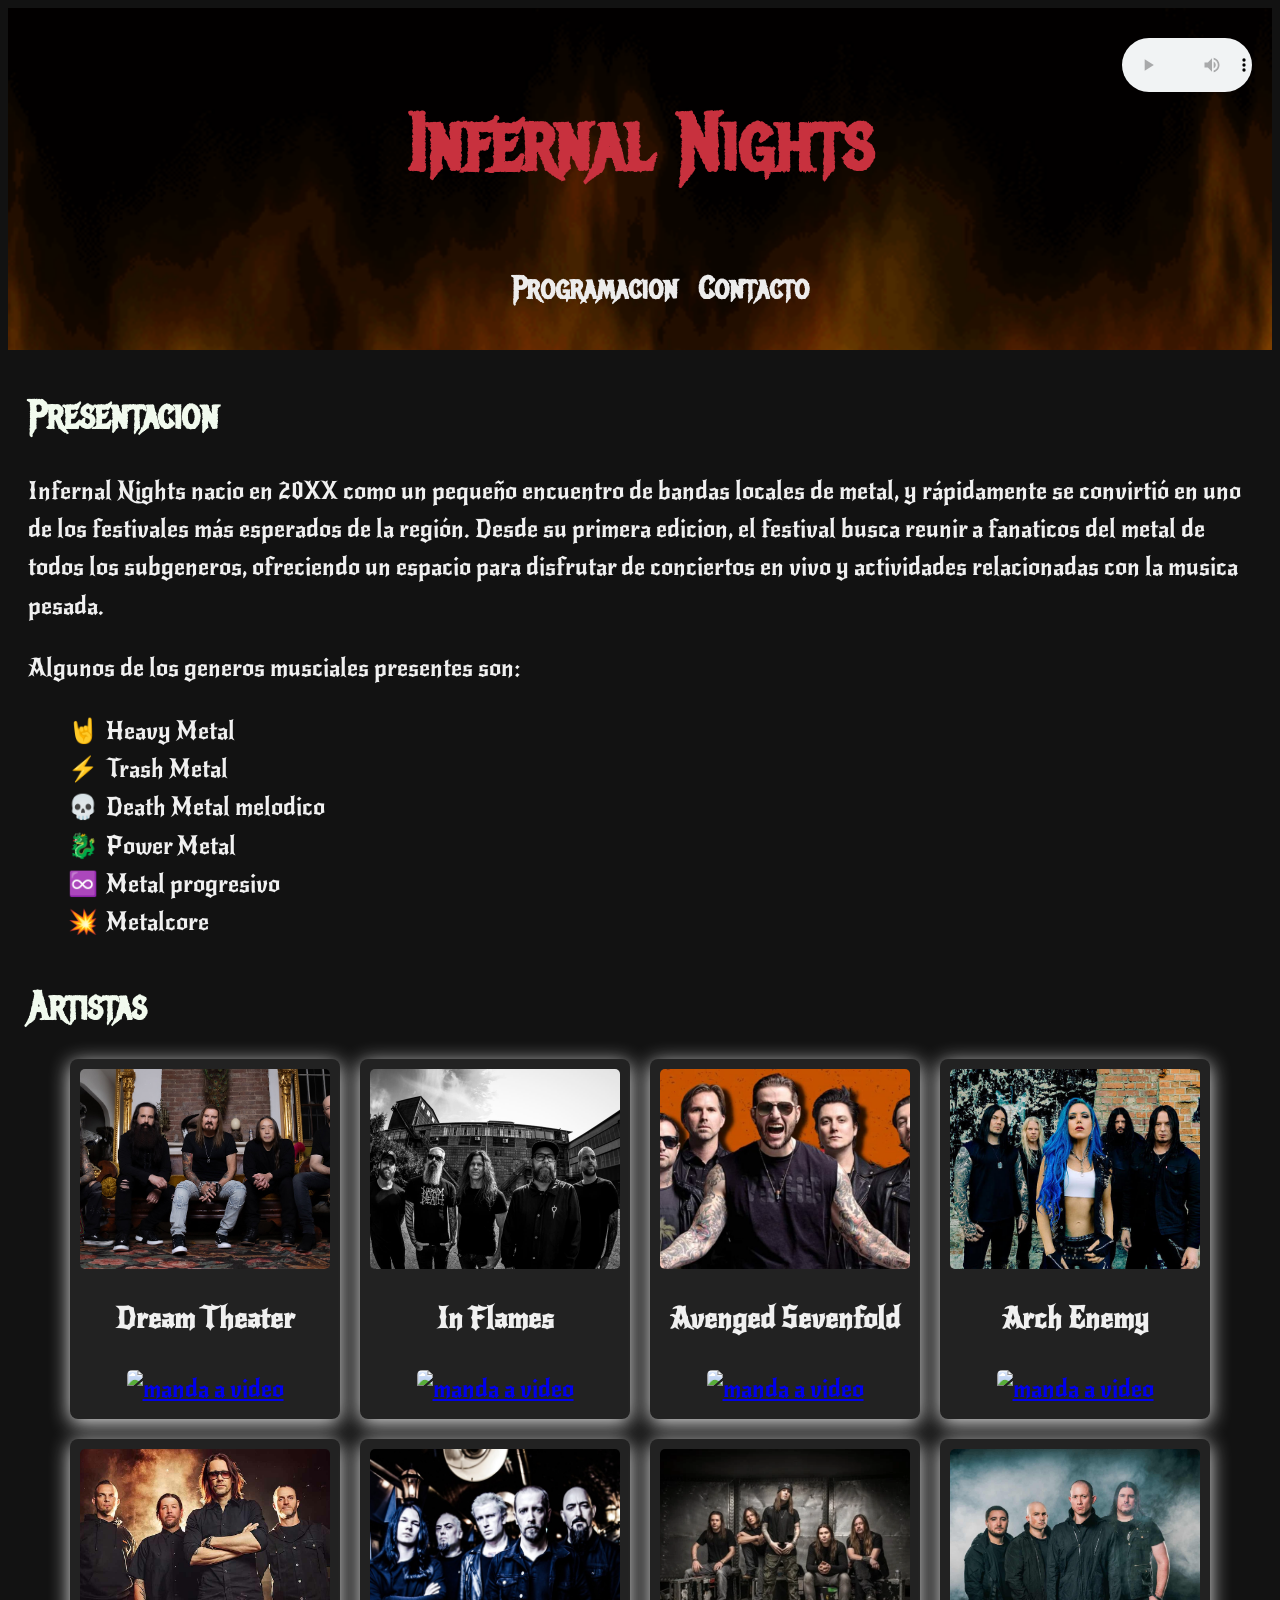
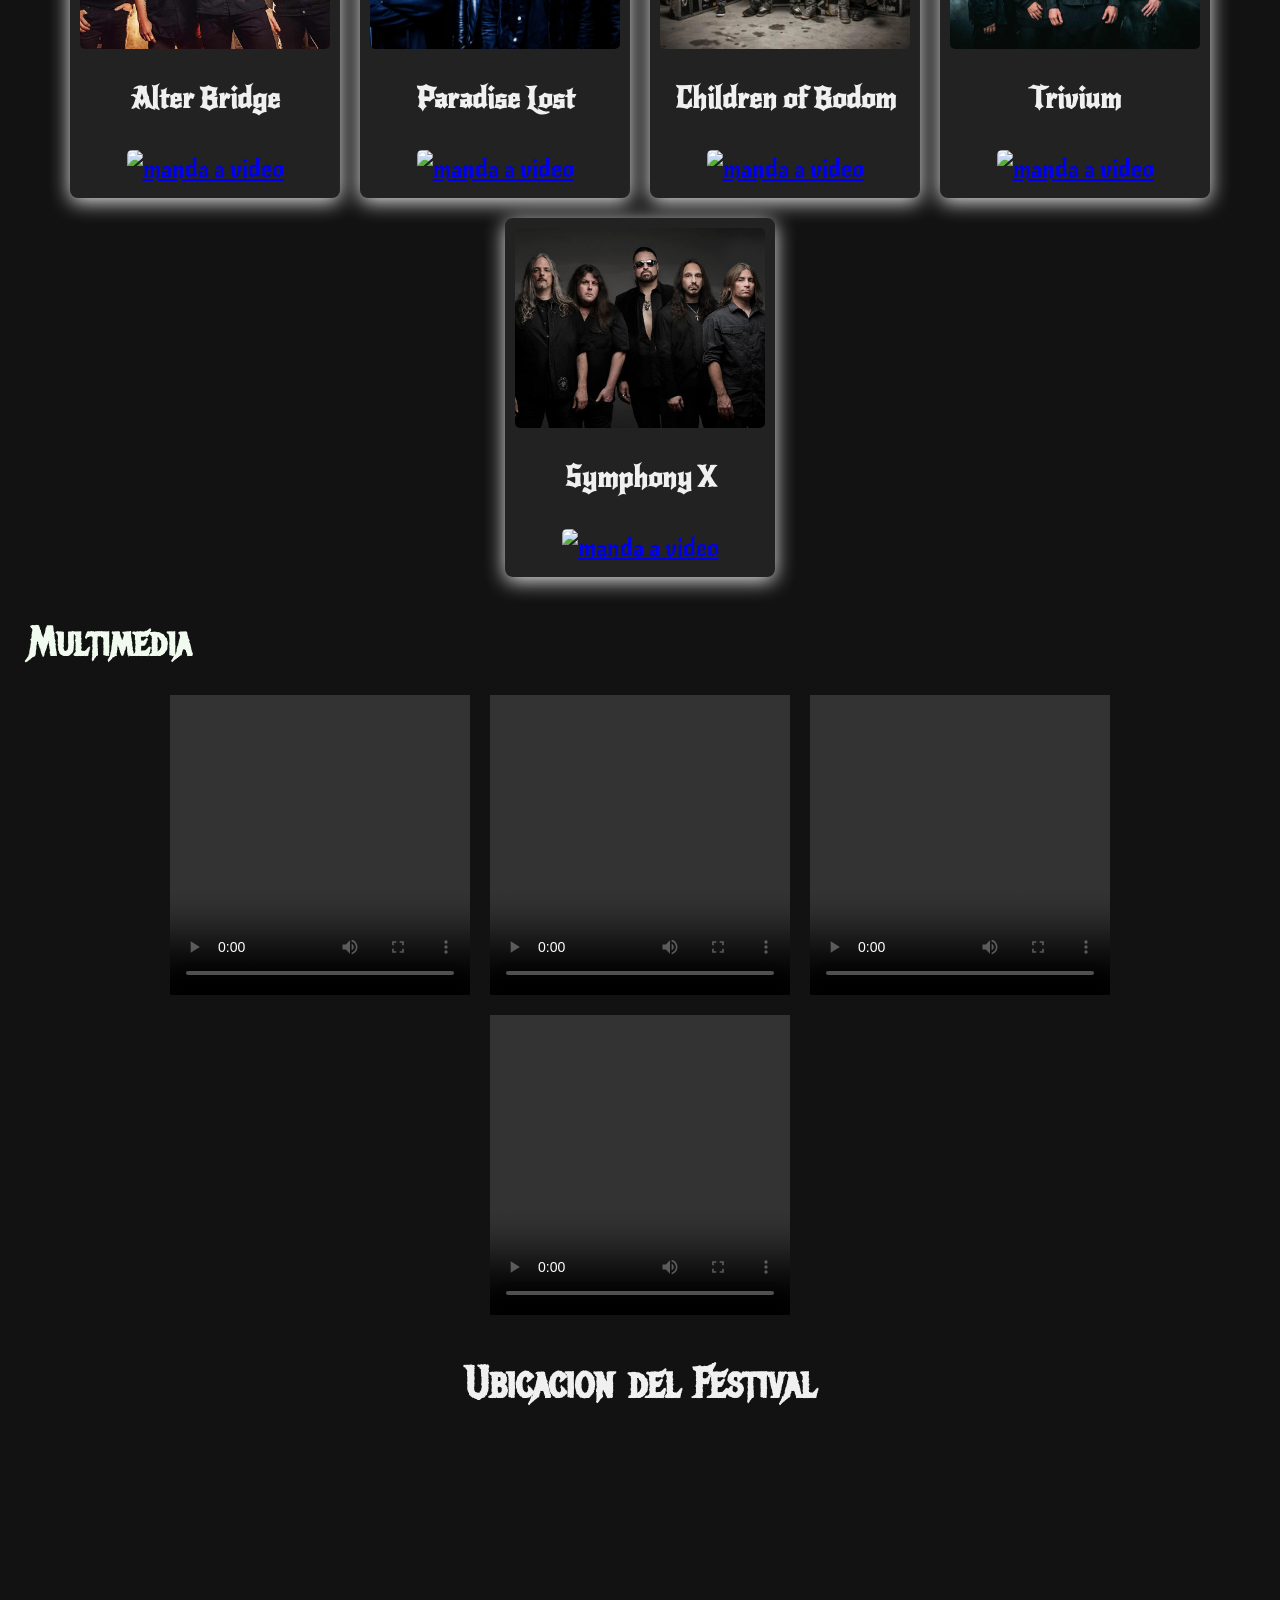
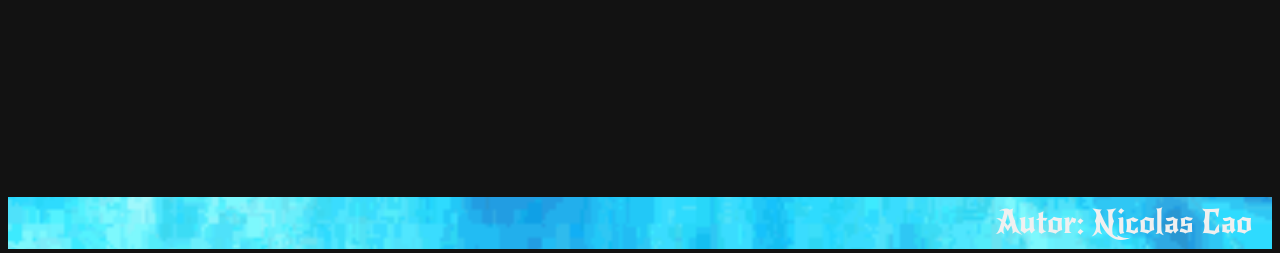
==== index.html @ 5b6260b7 "Primera subida" ====
<!DOCTYPE html>
<html lang="es">
    <head>
        <meta charset="utf-8">
        <meta name="viewport" content="width=device-width, initial-scale=1.0">
        <link rel="stylesheet" href="index.CSS">
        <title>Infernal Nights</title>
    </head>
    <body>
        <header>
            <img src="fire.gif" alt="Fuego animado" class="header-gif">
            <h1>Infernal Nights</h1>
            <nav> <!--enlaces a otras paginas-->
            <ul>
                <li><a href="programacion.html">Programacion</a></li>
                <li><a href="contacto.html">Contacto</a></li>
            </ul>
            </nav> 
            <audio id="fondo" src="#" controls loop ></audio>
        </header>
            <main>
                <section>
                   <h2>Presentacion</h2> 
                    <p>Infernal Nights nacio en 20XX como un pequeño encuentro de bandas locales de metal, y rápidamente se convirtió en uno de los festivales más esperados de la región.
                        Desde su primera edicion, el festival busca reunir a fanaticos del metal de todos los subgeneros, ofreciendo un espacio para disfrutar de conciertos en vivo y actividades relacionadas con la musica pesada.
                        </p>
                        <p>Algunos de los generos musciales presentes son: </p>
                    <ul>
                        <li class="HM">Heavy Metal</li>
                        <li class="TM">Trash Metal</li>
                        <li class="DM">Death Metal melodico</li>
                        <li class="PM">Power Metal</li>
                        <li class="MP">Metal progresivo</li>
                        <li class="MC">Metalcore</li>
                    </ul>
                </section>
                <section>
                    <h2>Artistas</h2>
                    <div class="artistas">
                    <div class="artista">
                    <img src="BANDAS/Dream-Theater.jpeg" alt="Dream Theater">
                    <h3>Dream Theater</h3>
                    <a href="https://www.youtube.com/@dreamtheaterofficial" target="_blank"><img src="boton.png" alt="manda a video"></a>
                    </div>
                    <div class="artista">
                    <img src="BANDAS/in-flames.jpg" alt="InFlames">
                    <h3>In Flames</h3>
                    <a href="https://www.youtube.com/@InFlames" target="_blank"><img src="boton.png" alt="manda a video"></a>
                    </div>
                    <div class="artista">
                    <img src="BANDAS/ASjpg.jpg" alt="Avenged Sevenfold">
                    <h3>Avenged Sevenfold</h3>
                    <a href="https://www.youtube.com/@avengedsevenfold" target="_blank"><img src="boton.png" alt="manda a video"></a>
                    </div>
                    <div class="artista">
                    <img src="BANDAS/arch_enemy.webp" alt="Arch Enemy">
                    <h3>Arch Enemy</h3>
                    <a href="https://www.youtube.com/@archenemyofficial" target="_blank"><img src="boton.png" alt="manda a video"></a>
                    </div>
                    <div class="artista">
                        <img src="BANDAS/alter-bridge.jpg" alt="Alter Bridge">
                        <h3>Alter Bridge</h3>
                        <a href="https://www.youtube.com/@alterbridgeofficial" target="_blank"><img src="boton.png" alt="manda a video"></a>
                    </div>
                    <div class="artista">
                        <img src="BANDAS/paradise-lost.png" alt="Paradise Lost">
                        <h3>Paradise Lost</h3>
                        <a href="https://www.youtube.com/@paradiselostuk" target="_blank"><img src="boton.png" alt="manda a video"></a>
                    </div>
                    <div class="artista">
                        <img src="BANDAS/ChildrenofBodom.webp" alt="Children of Bodom">
                        <h3>Children of Bodom</h3>
                        <a href="https://www.youtube.com/@childrenofbodom" target="_blank"><img src="boton.png" alt="manda a video"></a>
                    </div>
                    <div class="artista">
                    <img src="BANDAS/trivium.jpg" alt="Trivium">
                    <h3>Trivium</h3>
                    <a href="https://www.youtube.com/@trivium" target="_blank"><img src="boton.png" alt="manda a video"></a>
                    </div>
                    <div class="artista">
                    <img src="BANDAS/Symphony-X.jpg" alt="Symphony X">
                    <h3>Symphony X</h3>
                    <a href="https://www.youtube.com/@SymphonyX" target="_blank"><img src="boton.png" alt="manda a video"></a>
                    </div>
                    </div>

                

    
                </section>
                <section>
                    <h2>Multimedia</h2>
                    <div class="videos">
                    <video src="VIDEOS/In Flames - In The Dark (OFFICIAL LIVE VIDEO).mp4" controls width="100%">local</video>
                    <video src="VIDEOS/ARCH ENEMY  Handshake With Hell (OFFICIAL SUMMER 2023 RECAP).mp4" controls></video>
                    <video src="VIDEOS/Dream Theater at Louder Than Life Festival 2025.mp4" controls></video>
                    <video src="VIDEOS/Life Is But A Dream... Latin America Tour 2025.mp4" controls></video>
                    <!--IMPOSIBLE REPRODUCIR UN IFRAME DE YOUTUBE, LOS VIDEOS ESTAN PROTEGIDOS-->
                    
                </div>
                </section>

                <aside>
                    <h2>Ubicacion del Festival</h2>
                    <iframe src="https://www.google.com/maps/embed?pb=!1m17!1m12!1m3!1d1379.0333382406811!2d-58.3829464731012!3d-34.60356530158919!2m3!1f0!2f0!3f0!3m2!1i1024!2i768!4f13.1!3m2!1m1!2zMzTCsDM2JzEzLjMiUyA1OMKwMjInNTMuOCJX!5e1!3m2!1ses!2sar!4v1759519042594!5m2!1ses!2sar" 
                    width="600" height="450" style="border:0;" allowfullscreen="" loading="lazy" referrerpolicy="no-referrer-when-downgrade"></iframe>

                </aside>
                    
            </main>

            <footer>
                <img src="blue.gif" alt="fuego azul" class="blue">
                <p>Autor: Nicolas Cao</p>
            </footer>
      
        
    </body>
</html>
---- index.CSS ----
@font-face {
    font-family: 'MetalMania';
    src: url('FUENTE/Metal_Mania/MetalMania-Regular.ttf') format('truetype');
    font-weight: normal;
    font-style: normal ;
}
@font-face {
    font-family: 'NewRocker';
    src: url('FUENTE/New_Rocker/NewRocker-Regular.ttf') format('truetype');
    font-weight: normal;
    font-style: normal ;
}

body{
    font-family: 'MetalMania',sans-serif;
    line-height: 1.6;
    background-color: #121212;
    color: #f0f0f0;
}
.header-gif{
    position: absolute;
    width: 100%;
    height: 100%;
    top: 0;
    left: 0;
    object-fit: cover;
    z-index: -1;
}

header{
    position: relative;
    padding: 20px;
    text-align: center;
}

header audio{
    position: absolute;
    display: block;
    margin: 0;
    top: 30px;
    right: 20px;
    width: 130px;
}

header h1{
    font-size: 5rem;
    color: #c8313e
}

nav ul{
    list-style: none;
    display: flex;
    justify-content: center;
    gap: 20px;
    margin-top: 10px;
}

nav a{
    text-decoration: none;
    color: #f0f0f0fb;
    font-weight: bold;
    font-size:2rem;
}

nav a:hover{
    color: #ff2f40;
}

section{
    font-family: 'NewRocker',sans-serif;
    font-size: 1.5rem;
    padding: 0px 20px;
    max-width: 1500px;
    margin: 0 auto;
}

section h2{
    font-family: 'MetalMania',sans-serif;
    font-size: 2.5rem;
    color: #f1faee;
    margin-bottom: 20px;
}

section ul{
    list-style-type: none;
}

.HM::before{
    content: "🤘";
    margin-right: 8px;
}

.TM::before{
    content: "⚡";
    margin-right: 8px;
}

.DM::before{
    content: "💀";
    margin-right: 8px;
}

.PM::before{
    content: "🐉";
    margin-right: 8px;
}

.MP::before{
    content: "♾️";
    margin-right: 8px;
}

.MC::before{
    content: "💥";
    margin-right: 8px;
}

section p{
    margin-bottom: 15px;
}

.artistas{
    display: flex;
    justify-content: center;
    flex-wrap: wrap;
    gap: 20px;
}

.artista{
    text-align: center;
    width: 250px;
    background-color: #222;
    border-radius: 8px;
    padding: 10px;
    box-shadow: 0 4px 20px rgba(255, 255, 255, 0.899);
}
.artista a img{
    width: 60px;
    border-radius: 5px;
    transition: transform 0.2s;
}
.artista > img{
    width: 250px;
    height: 200px;
    object-fit:cover;
    border-radius: 5px;
    display: block;
    margin: 0 auto 10px;
    transition: transform 0.3s,box-shadow 0.3s;
}


section div img:hover{
    transform: scale(1.05);
    box-shadow: 0 0 10px rgba(0, 0, 0, 0.5);
}

.videos{
    display: flex;
    flex-wrap: wrap;
    justify-content: center;
    gap:20px;
}

video {
    width: 300px;
    height: 300px;
}

aside{
    font-size: 1.8rem;
    display: flex;
    flex-direction: column;
    align-items: center;
    gap: 10px;
}

footer{
    background-color: #121212;
    position: relative;
    height: 80px;
    gap: 10px;
}

iframe{
    width: 100%;
    height: 300px;
}

footer p {
    font-family: 'NewRocker', sans-serif;
    
    position: absolute;
    right: 20px;
    font-size: 2rem;
}

.blue{
    position:absolute;
    width: 100%;
    height: 65%;
    top: 40%;
    object-fit:cover;
}
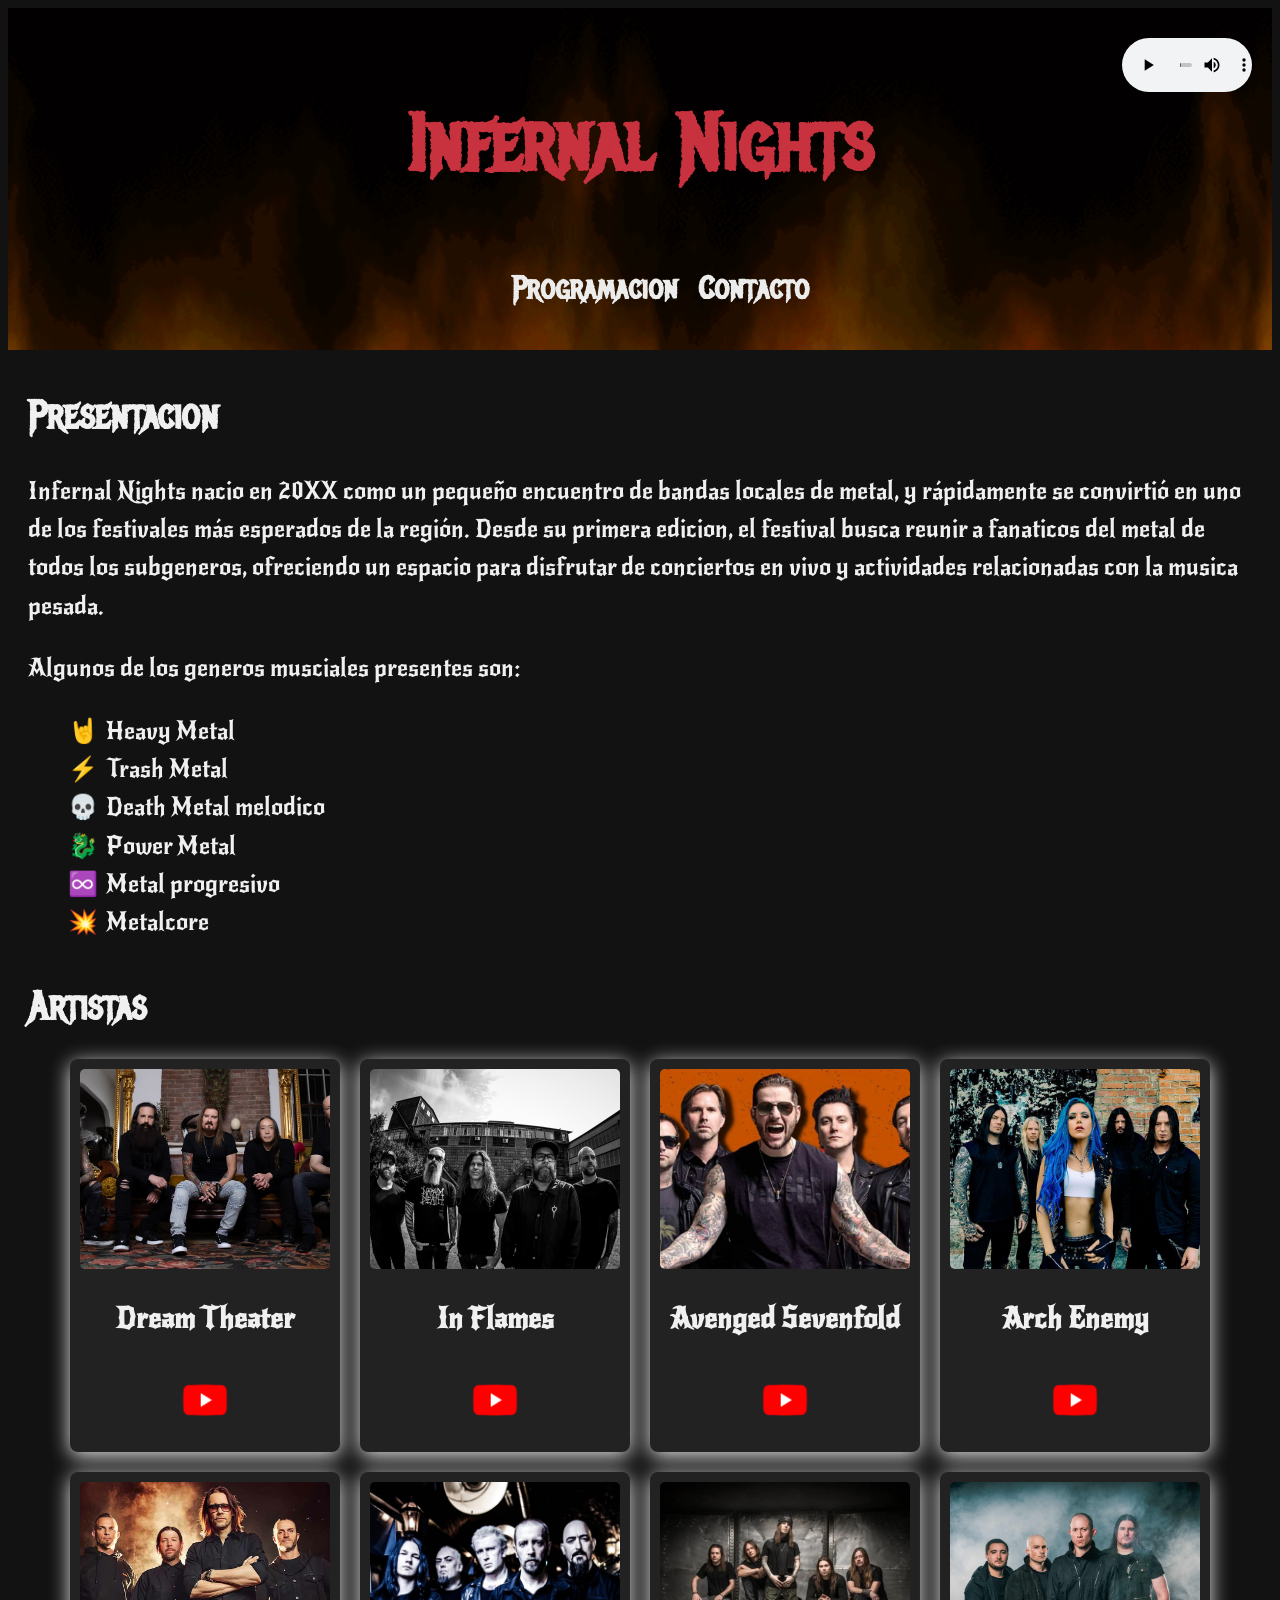
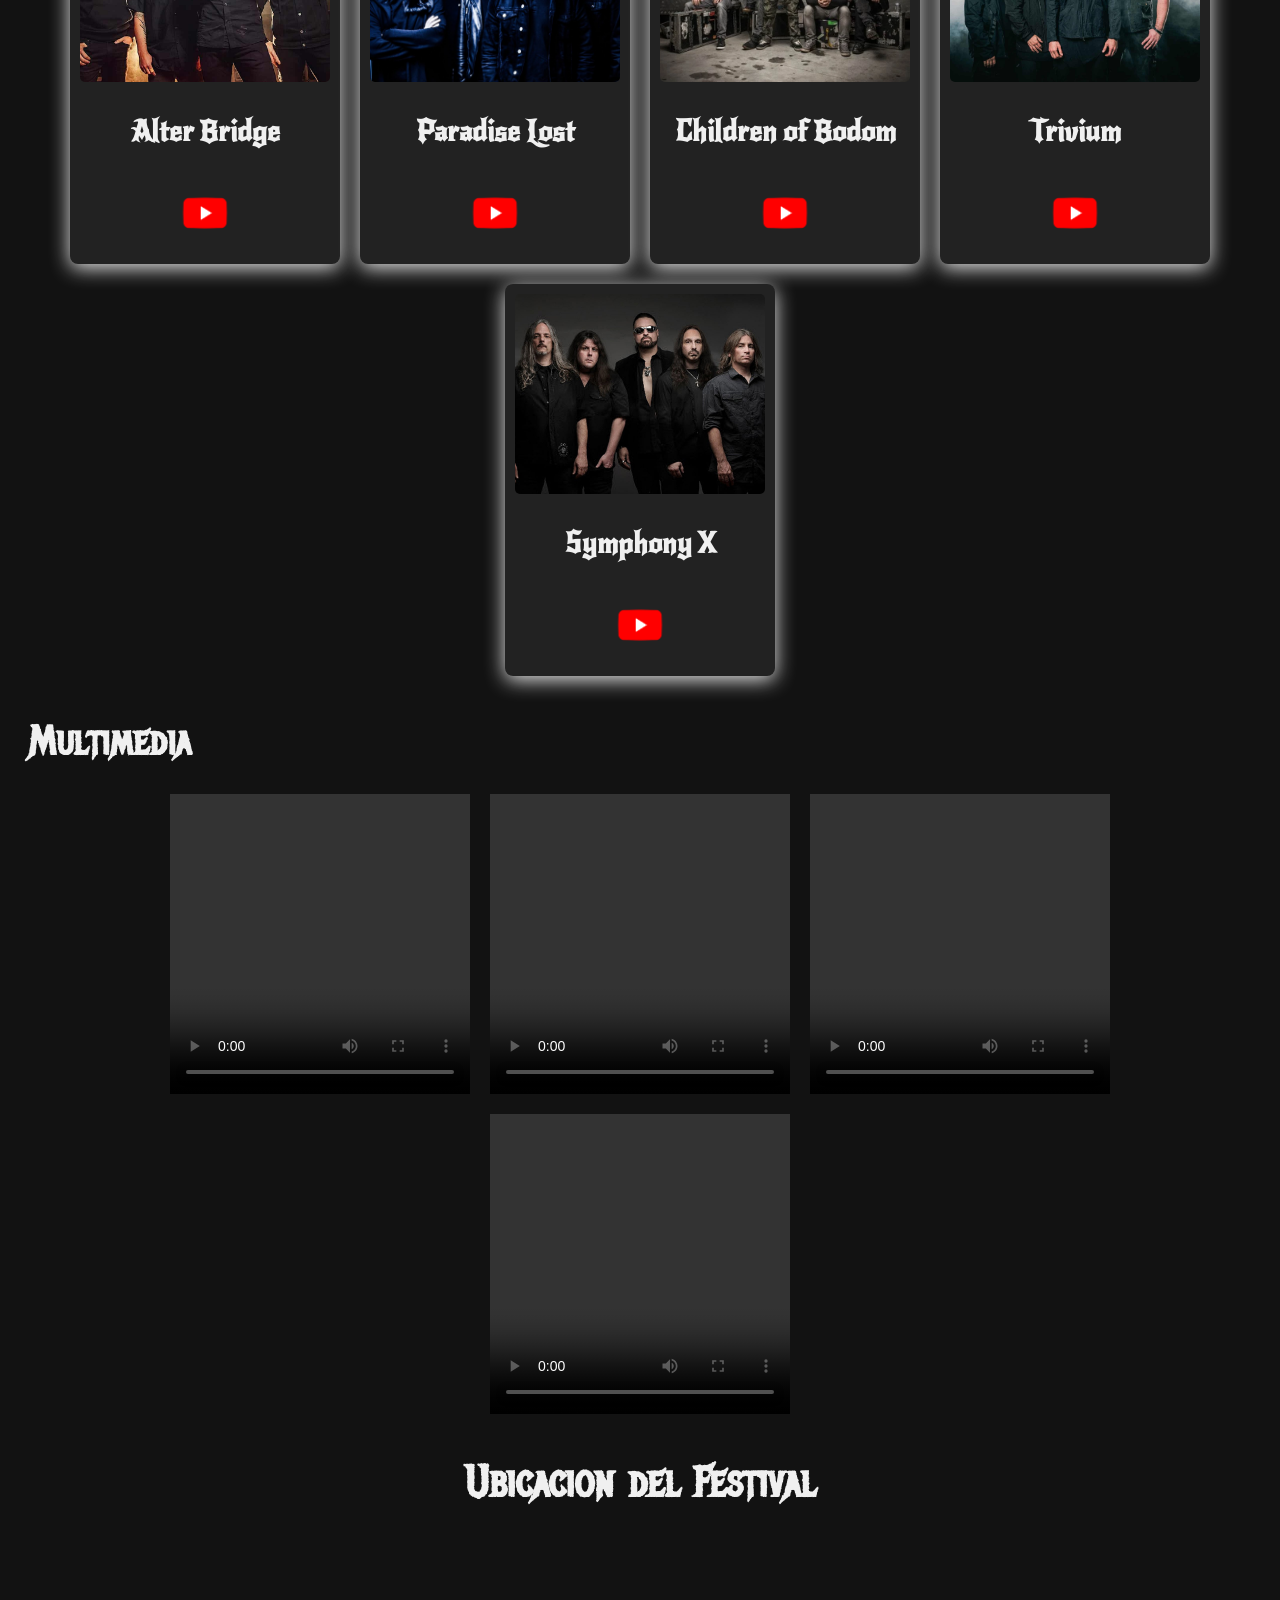
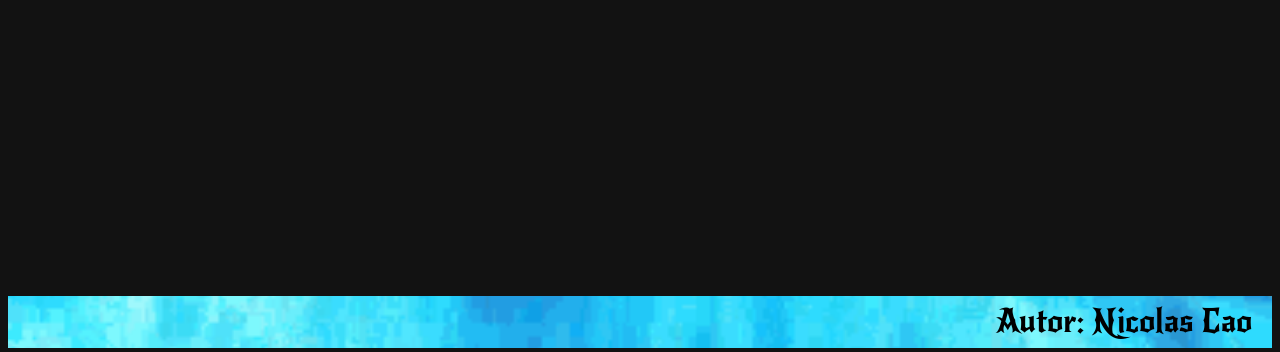
==== commit 4dccb6c9: "Segunda subida" ====
--- a/index.html
+++ b/index.html
@@ -3,12 +3,13 @@
     <head>
         <meta charset="utf-8">
         <meta name="viewport" content="width=device-width, initial-scale=1.0">
-        <link rel="stylesheet" href="index.CSS">
+        <link rel="stylesheet" href="CSS/compartido.CSS">
+        <link rel="stylesheet" href="CSS/index.CSS">
         <title>Infernal Nights</title>
     </head>
     <body>
         <header>
-            <img src="fire.gif" alt="Fuego animado" class="header-gif">
+            <img src="OTROS/fire.gif" alt="Fuego animado" class="header-gif">
             <h1>Infernal Nights</h1>
             <nav> <!--enlaces a otras paginas-->
             <ul>
@@ -16,7 +17,7 @@
                 <li><a href="contacto.html">Contacto</a></li>
             </ul>
             </nav> 
-            <audio id="fondo" src="#" controls loop ></audio>
+            <audio id="fondo" src="SONIDO/epic-symphonic-metal-instrumental.mp3" controls loop ></audio>
         </header>
             <main>
                 <section>
@@ -40,47 +41,47 @@
                     <div class="artista">
                     <img src="BANDAS/Dream-Theater.jpeg" alt="Dream Theater">
                     <h3>Dream Theater</h3>
-                    <a href="https://www.youtube.com/@dreamtheaterofficial" target="_blank"><img src="boton.png" alt="manda a video"></a>
+                    <a href="https://www.youtube.com/@dreamtheaterofficial" target="_blank"><img src="OTROS/boton.png" alt="manda a video"></a>
                     </div>
                     <div class="artista">
                     <img src="BANDAS/in-flames.jpg" alt="InFlames">
                     <h3>In Flames</h3>
-                    <a href="https://www.youtube.com/@InFlames" target="_blank"><img src="boton.png" alt="manda a video"></a>
+                    <a href="https://www.youtube.com/@InFlames" target="_blank"><img src="OTROS/boton.png" alt="manda a video"></a>
                     </div>
                     <div class="artista">
                     <img src="BANDAS/ASjpg.jpg" alt="Avenged Sevenfold">
                     <h3>Avenged Sevenfold</h3>
-                    <a href="https://www.youtube.com/@avengedsevenfold" target="_blank"><img src="boton.png" alt="manda a video"></a>
+                    <a href="https://www.youtube.com/@avengedsevenfold" target="_blank"><img src="OTROS/boton.png" alt="manda a video"></a>
                     </div>
                     <div class="artista">
                     <img src="BANDAS/arch_enemy.webp" alt="Arch Enemy">
                     <h3>Arch Enemy</h3>
-                    <a href="https://www.youtube.com/@archenemyofficial" target="_blank"><img src="boton.png" alt="manda a video"></a>
+                    <a href="https://www.youtube.com/@archenemyofficial" target="_blank"><img src="OTROS/boton.png" alt="manda a video"></a>
                     </div>
                     <div class="artista">
                         <img src="BANDAS/alter-bridge.jpg" alt="Alter Bridge">
                         <h3>Alter Bridge</h3>
-                        <a href="https://www.youtube.com/@alterbridgeofficial" target="_blank"><img src="boton.png" alt="manda a video"></a>
+                        <a href="https://www.youtube.com/@alterbridgeofficial" target="_blank"><img src="OTROS/boton.png" alt="manda a video"></a>
                     </div>
                     <div class="artista">
                         <img src="BANDAS/paradise-lost.png" alt="Paradise Lost">
                         <h3>Paradise Lost</h3>
-                        <a href="https://www.youtube.com/@paradiselostuk" target="_blank"><img src="boton.png" alt="manda a video"></a>
+                        <a href="https://www.youtube.com/@paradiselostuk" target="_blank"><img src="OTROS/boton.png" alt="manda a video"></a>
                     </div>
                     <div class="artista">
                         <img src="BANDAS/ChildrenofBodom.webp" alt="Children of Bodom">
                         <h3>Children of Bodom</h3>
-                        <a href="https://www.youtube.com/@childrenofbodom" target="_blank"><img src="boton.png" alt="manda a video"></a>
+                        <a href="https://www.youtube.com/@childrenofbodom" target="_blank"><img src="OTROS/boton.png" alt="manda a video"></a>
                     </div>
                     <div class="artista">
                     <img src="BANDAS/trivium.jpg" alt="Trivium">
                     <h3>Trivium</h3>
-                    <a href="https://www.youtube.com/@trivium" target="_blank"><img src="boton.png" alt="manda a video"></a>
+                    <a href="https://www.youtube.com/@trivium" target="_blank"><img src="OTROS/boton.png" alt="manda a video"></a>
                     </div>
                     <div class="artista">
                     <img src="BANDAS/Symphony-X.jpg" alt="Symphony X">
                     <h3>Symphony X</h3>
-                    <a href="https://www.youtube.com/@SymphonyX" target="_blank"><img src="boton.png" alt="manda a video"></a>
+                    <a href="https://www.youtube.com/@SymphonyX" target="_blank"><img src="OTROS/boton.png" alt="manda a video"></a>
                     </div>
                     </div>
 
@@ -110,7 +111,7 @@
             </main>
 
             <footer>
-                <img src="blue.gif" alt="fuego azul" class="blue">
+                <img src="OTROS/blue.gif" alt="fuego azul" class="blue">
                 <p>Autor: Nicolas Cao</p>
             </footer>
       
--- a/CSS/compartido.CSS
+++ b/CSS/compartido.CSS
@@ -0,0 +1,106 @@
+@font-face {
+    font-family: 'MetalMania';
+    src: url('../FUENTE/Metal_Mania/MetalMania-Regular.ttf') format('truetype');
+    font-weight: normal;
+    font-style: normal ;
+}
+
+@font-face {
+    font-family: 'NewRocker';
+    src: url('../FUENTE/New_Rocker/NewRocker-Regular.ttf') format('truetype');
+    font-weight: normal;
+    font-style: normal ;
+}
+
+body{
+    font-family: 'MetalMania',sans-serif;
+    line-height: 1.6;
+    background-color: #121212;
+    color: #f0f0f0;
+}
+
+.header-gif{
+    position: absolute;
+    width: 100%;
+    height: 100%;
+    top: 0;
+    left: 0;
+    object-fit: cover;
+    z-index: -1;
+}
+
+header{
+    position: relative;
+    padding: 20px;
+    text-align: center;
+}
+
+header audio{
+    position: absolute;
+    display: block;
+    margin: 0;
+    top: 30px;
+    right: 20px;
+    width: 130px;
+}
+
+header h1{
+    font-size: 5rem;
+    color: #c8313e
+}
+
+nav ul{
+    list-style: none;
+    display: flex;
+    justify-content: center;
+    gap: 20px;
+    margin-top: 10px;
+}
+
+nav a{
+    text-decoration: none;
+    color: #f0f0f0fb;
+    font-weight: bold;
+    font-size:2rem;
+}
+
+nav a:hover{
+    color: #ff2f40;
+}
+
+section{
+    font-family: 'NewRocker',sans-serif;
+    font-size: 1.5rem;
+    padding: 0px 20px;
+    max-width: 1500px;
+    margin: 0 auto;
+}
+
+section h2{
+    font-family: 'MetalMania',sans-serif;
+    font-size: 2.5rem;
+    margin-bottom: 20px;
+}
+
+footer{
+    background-color: #121212;
+    position: relative;
+    height: 80px;
+    gap: 10px;
+}
+
+footer p {
+    font-family: 'NewRocker', sans-serif;
+    color: #000;
+    position: absolute;
+    right: 20px;
+    font-size: 2rem;
+}
+
+.blue{
+    position:absolute;
+    width: 100%;
+    height: 65%;
+    top: 40%;
+    object-fit:cover;
+}
--- a/CSS/index.CSS
+++ b/CSS/index.CSS
@@ -0,0 +1,100 @@
+
+section ul{
+    list-style-type: none;
+}
+
+.HM::before{
+    content: "🤘";
+    margin-right: 8px;
+}
+
+.TM::before{
+    content: "⚡";
+    margin-right: 8px;
+}
+
+.DM::before{
+    content: "💀";
+    margin-right: 8px;
+}
+
+.PM::before{
+    content: "🐉";
+    margin-right: 8px;
+}
+
+.MP::before{
+    content: "♾️";
+    margin-right: 8px;
+}
+
+.MC::before{
+    content: "💥";
+    margin-right: 8px;
+}
+
+section p{
+    margin-bottom: 15px;
+}
+
+.artistas{
+    display: flex;
+    justify-content: center;
+    flex-wrap: wrap;
+    gap: 20px;
+}
+
+.artista{
+    text-align: center;
+    width: 250px;
+    background-color: #222;
+    border-radius: 8px;
+    padding: 10px;
+    box-shadow: 0 4px 20px rgba(255, 255, 255, 0.899);
+}
+.artista a img{
+    width: 60px;
+    border-radius: 5px;
+    transition: transform 0.2s;
+}
+.artista > img{
+    width: 250px;
+    height: 200px;
+    object-fit:cover;
+    border-radius: 5px;
+    display: block;
+    margin: 0 auto 10px;
+    transition: transform 0.3s,box-shadow 0.3s;
+}
+
+
+section div img:hover{
+    transform: scale(1.05);
+    box-shadow: 0 0 10px rgba(0, 0, 0, 0.5);
+}
+
+.videos{
+    display: flex;
+    flex-wrap: wrap;
+    justify-content: center;
+    gap:20px;
+}
+
+video {
+    width: 300px;
+    height: 300px;
+}
+
+aside{
+    font-size: 1.8rem;
+    display: flex;
+    flex-direction: column;
+    align-items: center;
+    gap: 10px;
+}
+
+
+iframe{
+    width: 100%;
+    height: 300px;
+}
